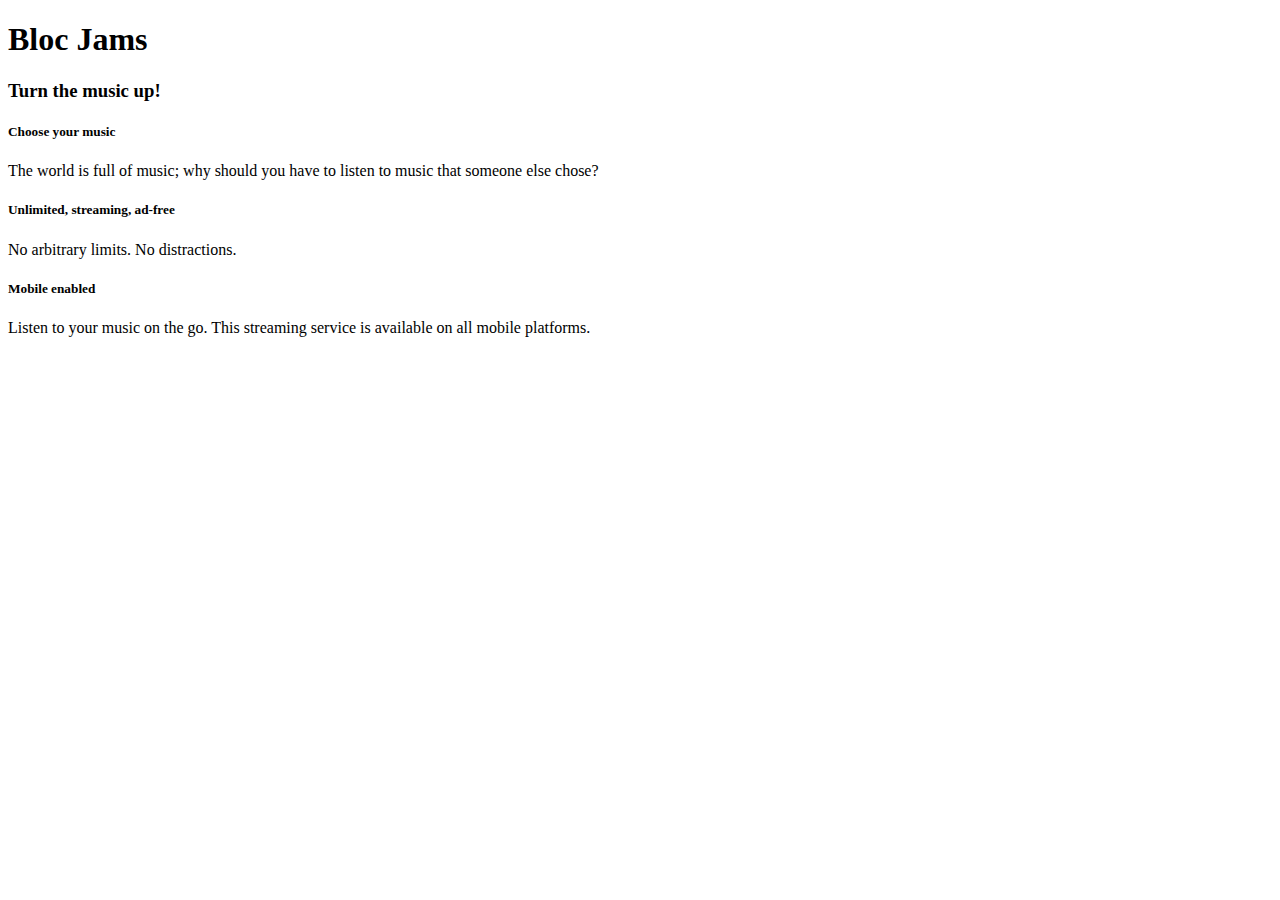
==== index.html @ a2aa1d9e "Assignment Basic HTML: completed" ====
<!DOCTYPE html>
<html>
	<head>
    	<title>Bloc Jams</title>
	</head>
	<body>
		<nav> <!-- navigation bar -->
		</nav>

		<header> <!-- hero content -->
			<h1>Bloc Jams</h1>
			<h3>Turn the music up!</h3>
		</header>
		
		<section> <!-- selling points -->
			<div>
				<h5>Choose your music</h5>
				<p>The world is full of music; why should you have to listen to music that someone else chose?</p>
			</div>
			<div>
				<h5>Unlimited, streaming, ad-free</h5>
				<p>No arbitrary limits. No distractions.</p>
			</div>
			<div>  
				<h5>Mobile enabled</h5>
				<p>Listen to your music on the go. This streaming service is available on all mobile platforms.</p>
			</div>
		</section>
	</body>
</html>
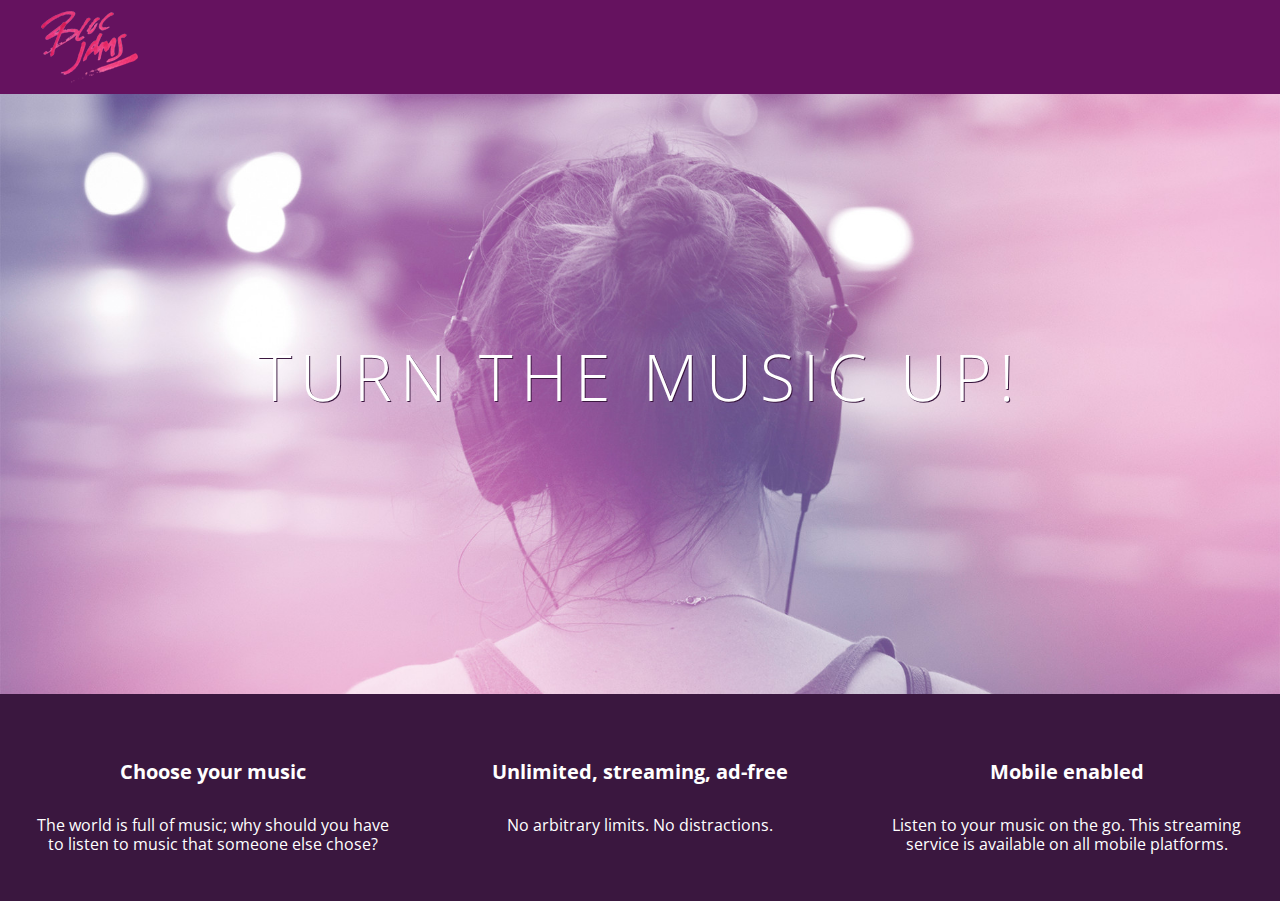
==== commit b5346d8c: "Checkpoint 3 HTML & CSS: Styles - completed" ====
--- a/index.html
+++ b/index.html
@@ -2,28 +2,35 @@
 <html>
 	<head>
     	<title>Bloc Jams</title>
+		<link rel="stylesheet" type="text/css" href="http://fonts.googleapis.com/css?family=Open+Sans:400,800,600,700,300">
+		<link rel="stylesheet" type="text/css" href="http://code.ionicframework.com/ionicons/2.0.1/css/ionicons.min.css">
+		<link rel="stylesheet" type="text/css" href="styles/normalize.css">
+		<link rel="stylesheet" type="text/css" href="styles/main.css">
 	</head>
-	<body>
-		<nav> <!-- navigation bar -->
+	<body class="landing">
+		<nav class="navbar"> <!-- navigation bar -->
+			<img src="assets/images/bloc_jams_logo.png" alt="bloc jams logo" class="logo">
 		</nav>
 
-		<header> <!-- hero content -->
-			<h1>Bloc Jams</h1>
-			<h3>Turn the music up!</h3>
-		</header>
+		<section class="hero-content"> <!-- hero content -->
+			<h1 class="hero-title">Turn the music up!</h1>
+		</section>
 		
-		<section> <!-- selling points -->
-			<div>
-				<h5>Choose your music</h5>
-				<p>The world is full of music; why should you have to listen to music that someone else chose?</p>
+		<section class="selling-points"> <!-- selling points -->
+			<div class="point">
+				<span class="ion-music-note"></span>
+				<h5 class="point-title">Choose your music</h5>
+				<p class="point-description">The world is full of music; why should you have to listen to music that someone else chose?</p>
 			</div>
-			<div>
-				<h5>Unlimited, streaming, ad-free</h5>
-				<p>No arbitrary limits. No distractions.</p>
+			<div class="point">
+				<span class="ion-radio-waves"></span>
+				<h5 class="point-title">Unlimited, streaming, ad-free</h5>
+				<p class="point-description">No arbitrary limits. No distractions.</p>
 			</div>
-			<div>  
-				<h5>Mobile enabled</h5>
-				<p>Listen to your music on the go. This streaming service is available on all mobile platforms.</p>
+			<div class="point">  
+				<span class="ion-iphone"></span>
+				<h5 class="point-title">Mobile enabled</h5>
+				<p class="point-description">Listen to your music on the go. This streaming service is available on all mobile platforms.</p>
 			</div>
 		</section>
 	</body>
--- a/styles/main.css
+++ b/styles/main.css
@@ -0,0 +1,76 @@
+html {
+	height: 100%;				/* makes sure our HTML takes up 100% of the browser window */
+	font-size: 100%;
+}
+
+body {
+	font-family: 'Open Sans';	/* sets our font to the "Open Sans" typeface */
+	color: white;				/* sets the text color to white */
+	min-height: 100%;			/* says the height of the body must be, at minimum, 100% of the window */
+}
+
+body.landing {
+	background-color: rgb(58,23,63);	/* sets the background color to an RGB value */
+}
+
+.navbar {
+	padding: 0.5rem;
+	background-color: rgb(101,18,95);
+}
+
+.navbar .logo {
+	position: relative;			/* positioning will be explained in a resource */
+	left: 2rem;
+}
+
+.hero-content {
+	position: relative; 		/* positioning will be explained in a resource */
+	min-height: 600px; 			/* hero content element must be at least 600 pixels */
+	background-image: url(../assets/images/bloc_jams_bg.jpg);
+	background-repeat: no-repeat;
+	background-position: center center; 	/* centre both horizontally and vertically */
+	background-size: cover;		/* scales the image so the entire background is covered */
+}
+.hero-content .hero-title {
+	position: absolute;
+	top: 40%;
+	-webkit-transform: translateY(-50%);
+	-moz-transform: translateY(-50%);
+	-ms-transform: translateY(-50%);
+	transform: translateY(-50%);
+	width: 100%;				/* makes sure the title inhabits the full width of its container */
+	text-align: center;			/* aligns text in the horizontal center of the element */
+	font-size: 4rem;			/* specifies the size of the font in root em units */
+	font-weight: 300;			/* makes the font thinner or lighter weight */
+	text-transform: uppercase;	/* transforms the text to be all uppercase lettering */
+	letter-spacing: 0.5rem;		/* puts 0.5 root ems worth of space between each letter */
+	text-shadow: 1px 1px 0px rgb(58,23,63);	/* creates a shadow underneath the text for readability over the image */
+}
+
+.selling-points {
+	position: relative;
+	display: table;
+	width: 100%;
+	-webkit-box-sizing: border-box;
+	-moz-box-sizing: border-box;
+	box-sizing: border-box;
+}
+
+.point {
+	display: table-cell;
+	position: relative;
+	width: 33.3%;
+	padding: 2rem;
+	text-align: center;
+}
+
+.point .point-title {
+	font-size: 1.25rem;
+}
+
+.ion-music-note,
+.ion-radio-waves,
+.ion-iphone {
+	color: rgb(233,50,117);
+	font-size: 5rem;
+}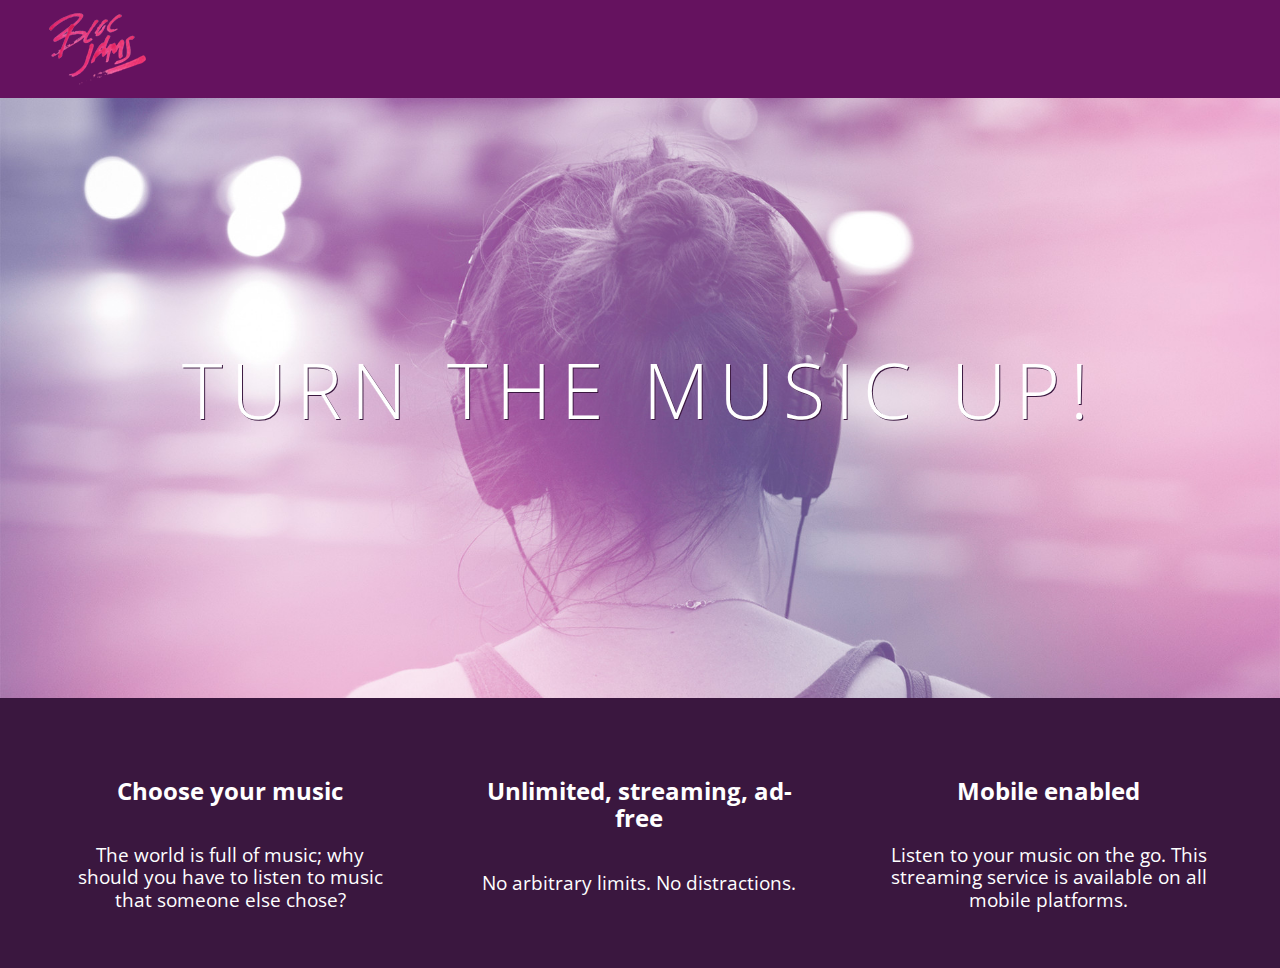
==== commit 0da2f401: "Checkpoint 4 HTML & CSS: Responsiveness - completed" ====
--- a/index.html
+++ b/index.html
@@ -2,10 +2,12 @@
 <html>
 	<head>
     	<title>Bloc Jams</title>
+		<meta name="viewport" content="width=device-width, initial-scale=1">	
 		<link rel="stylesheet" type="text/css" href="http://fonts.googleapis.com/css?family=Open+Sans:400,800,600,700,300">
 		<link rel="stylesheet" type="text/css" href="http://code.ionicframework.com/ionicons/2.0.1/css/ionicons.min.css">
 		<link rel="stylesheet" type="text/css" href="styles/normalize.css">
 		<link rel="stylesheet" type="text/css" href="styles/main.css">
+		<link rel="stylesheet" type="text/css" href="styles/landing.css">		
 	</head>
 	<body class="landing">
 		<nav class="navbar"> <!-- navigation bar -->
@@ -16,18 +18,18 @@
 			<h1 class="hero-title">Turn the music up!</h1>
 		</section>
 		
-		<section class="selling-points"> <!-- selling points -->
-			<div class="point">
+		<section class="selling-points container"> <!-- selling points -->
+			<div class="point column third">
 				<span class="ion-music-note"></span>
 				<h5 class="point-title">Choose your music</h5>
 				<p class="point-description">The world is full of music; why should you have to listen to music that someone else chose?</p>
 			</div>
-			<div class="point">
+			<div class="point column third">
 				<span class="ion-radio-waves"></span>
 				<h5 class="point-title">Unlimited, streaming, ad-free</h5>
 				<p class="point-description">No arbitrary limits. No distractions.</p>
 			</div>
-			<div class="point">  
+			<div class="point column third">  
 				<span class="ion-iphone"></span>
 				<h5 class="point-title">Mobile enabled</h5>
 				<p class="point-description">Listen to your music on the go. This streaming service is available on all mobile platforms.</p>
--- a/styles/main.css
+++ b/styles/main.css
@@ -1,3 +1,9 @@
+*, *:before, *:after {
+    -moz-box-sizing: border-box;
+    -webkit-box-sizing: border-box;
+    box-sizing: border-box;
+}
+
 html {
 	height: 100%;				/* makes sure our HTML takes up 100% of the browser window */
 	font-size: 100%;
@@ -7,10 +13,6 @@
 	font-family: 'Open Sans';	/* sets our font to the "Open Sans" typeface */
 	color: white;				/* sets the text color to white */
 	min-height: 100%;			/* says the height of the body must be, at minimum, 100% of the window */
-}
-
-body.landing {
-	background-color: rgb(58,23,63);	/* sets the background color to an RGB value */
 }
 
 .navbar {
@@ -23,54 +25,31 @@
 	left: 2rem;
 }
 
-.hero-content {
-	position: relative; 		/* positioning will be explained in a resource */
-	min-height: 600px; 			/* hero content element must be at least 600 pixels */
-	background-image: url(../assets/images/bloc_jams_bg.jpg);
-	background-repeat: no-repeat;
-	background-position: center center; 	/* centre both horizontally and vertically */
-	background-size: cover;		/* scales the image so the entire background is covered */
-}
-.hero-content .hero-title {
-	position: absolute;
-	top: 40%;
-	-webkit-transform: translateY(-50%);
-	-moz-transform: translateY(-50%);
-	-ms-transform: translateY(-50%);
-	transform: translateY(-50%);
-	width: 100%;				/* makes sure the title inhabits the full width of its container */
-	text-align: center;			/* aligns text in the horizontal center of the element */
-	font-size: 4rem;			/* specifies the size of the font in root em units */
-	font-weight: 300;			/* makes the font thinner or lighter weight */
-	text-transform: uppercase;	/* transforms the text to be all uppercase lettering */
-	letter-spacing: 0.5rem;		/* puts 0.5 root ems worth of space between each letter */
-	text-shadow: 1px 1px 0px rgb(58,23,63);	/* creates a shadow underneath the text for readability over the image */
+.container {
+	margin: 0 auto;
+	max-width: 64rem;
 }
 
-.selling-points {
-	position: relative;
-	display: table;
-	width: 100%;
-	-webkit-box-sizing: border-box;
-	-moz-box-sizing: border-box;
-	box-sizing: border-box;
+/* Medium and small screens (640px) */
+@media (min-width: 640px) {
+	html { font-size: 112%; }
+	
+	.column {
+		float: left;
+		padding-left: 1rem;
+		padding-right: 1rem;
+	}
+
+	.column.full { width: 100%; }
+	.column.two-thirds { width: 66.7%; }
+	.column.half { width: 50%; }
+	.column.third { width: 33.3%; }
+	.column.fourth { width: 25%; }
+	.column.flow-opposite { float: right; }
+	
 }
 
-.point {
-	display: table-cell;
-	position: relative;
-	width: 33.3%;
-	padding: 2rem;
-	text-align: center;
-}
-
-.point .point-title {
-	font-size: 1.25rem;
-}
-
-.ion-music-note,
-.ion-radio-waves,
-.ion-iphone {
-	color: rgb(233,50,117);
-	font-size: 5rem;
+/* Large screens (1024px) */
+@media (min-width: 1024px) {
+	html { font-size: 120%; }
 }--- a/styles/landing.css
+++ b/styles/landing.css
@@ -0,0 +1,48 @@
+body.landing {
+    background-color: rgb(58,23,63);
+}
+
+.hero-content {
+    position: relative;
+    min-height: 600px;
+    background-image: url(../assets/images/bloc_jams_bg.jpg);
+    background-repeat: no-repeat;
+    background-position: center center;
+    background-size: cover;
+}
+
+.hero-content .hero-title {
+    position: absolute;
+    top: 40%;
+    -webkit-transform: translateY(-50%);
+    -moz-transform: translateY(-50%);
+    transform: translateY(-50%);
+    width: 100%;
+    text-align: center;
+    font-size: 4rem;
+    font-weight: 300;
+    text-transform: uppercase;
+    letter-spacing: 0.5rem;
+    text-shadow: 1px 1px 0px rgb(58,23,63);
+}
+
+.selling-points {
+    position: relative;
+}
+
+.point {
+    position: relative;
+    padding: 2rem;
+    text-align: center;
+}
+
+.point  .point-title {
+    font-size: 1.25rem;
+}
+
+.ion-music-note,
+.ion-radio-waves,
+.ion-iphone {
+    color: rgb(233,50,117);
+    font-size: 5rem;
+}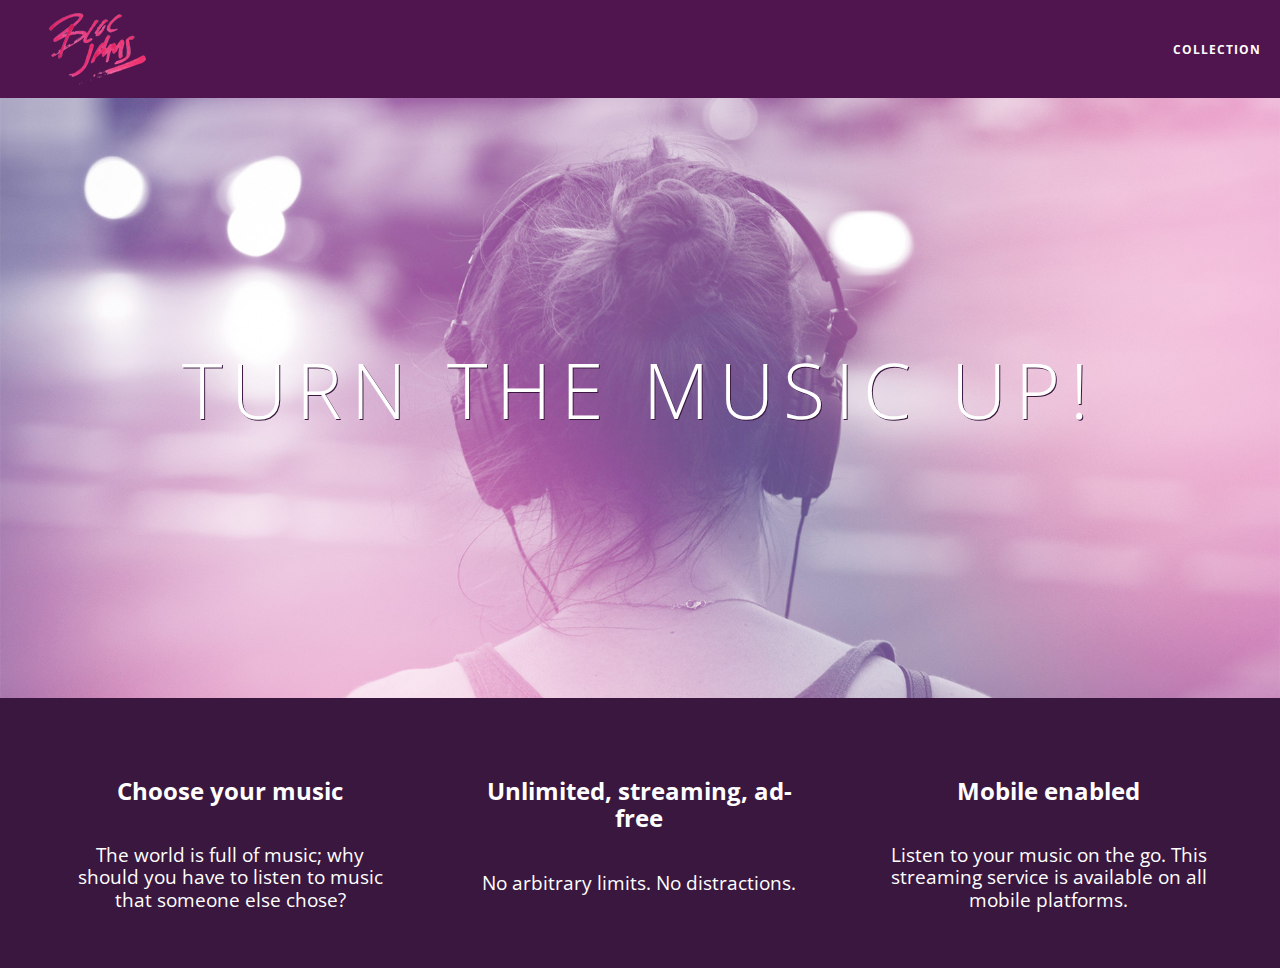
==== commit fc4a7065: "Checkpoint 4 HTML & CSS: Collection - completed" ====
--- a/index.html
+++ b/index.html
@@ -11,14 +11,19 @@
 	</head>
 	<body class="landing">
 		<nav class="navbar"> <!-- navigation bar -->
-			<img src="assets/images/bloc_jams_logo.png" alt="bloc jams logo" class="logo">
+			<a href="index.html"  class="logo">
+				<img src="assets/images/bloc_jams_logo.png" alt="bloc jams logo">
+			</a>
+			<div class="links-container">
+				<a href="collection.html" class="navbar-link">collection</a>
+			</div>
 		</nav>
 
 		<section class="hero-content"> <!-- hero content -->
 			<h1 class="hero-title">Turn the music up!</h1>
 		</section>
 		
-		<section class="selling-points container"> <!-- selling points -->
+		<section class="selling-points container clearfix"> <!-- selling points -->
 			<div class="point column third">
 				<span class="ion-music-note"></span>
 				<h5 class="point-title">Choose your music</h5>
--- a/styles/main.css
+++ b/styles/main.css
@@ -16,13 +16,46 @@
 }
 
 .navbar {
+	position: relative;
 	padding: 0.5rem;
-	background-color: rgb(101,18,95);
+	background-color: rgb(101,18,95,0.5);
+	z-index: 1;
 }
 
 .navbar .logo {
 	position: relative;			/* positioning will be explained in a resource */
 	left: 2rem;
+	cursor: pointer; 			/* produces the finger-pointer icon when you hover over the logo */
+}
+
+.navbar .links-container {
+	display: table;
+	position: absolute;
+	top: 0;
+	right: 0;
+	height: 100px;
+	color: white;
+	text-decoration: none;
+}
+
+.links-container .navbar-link {
+	display: table-cell;
+	position: relative;
+	height: 100%;
+	padding-left: 1rem;
+	padding-right: 1rem;
+	vertical-align: middle;
+	color: white;
+	font-size: 0.625rem;
+	letter-spacing: 0.05rem;
+	font-weight: 700;
+	text-transform: uppercase;
+	text-decoration: none;
+	cursor: pointer;
+}
+
+.links-container .navbar-link:hover {
+	color: rgb(233,50,117);
 }
 
 .container {
@@ -52,4 +85,14 @@
 /* Large screens (1024px) */
 @media (min-width: 1024px) {
 	html { font-size: 120%; }
+}
+
+.clearfix::before,
+.clearfix::after {
+   content: " ";
+   display: table;
+}
+
+.clearfix::after {
+   clear: both;
 }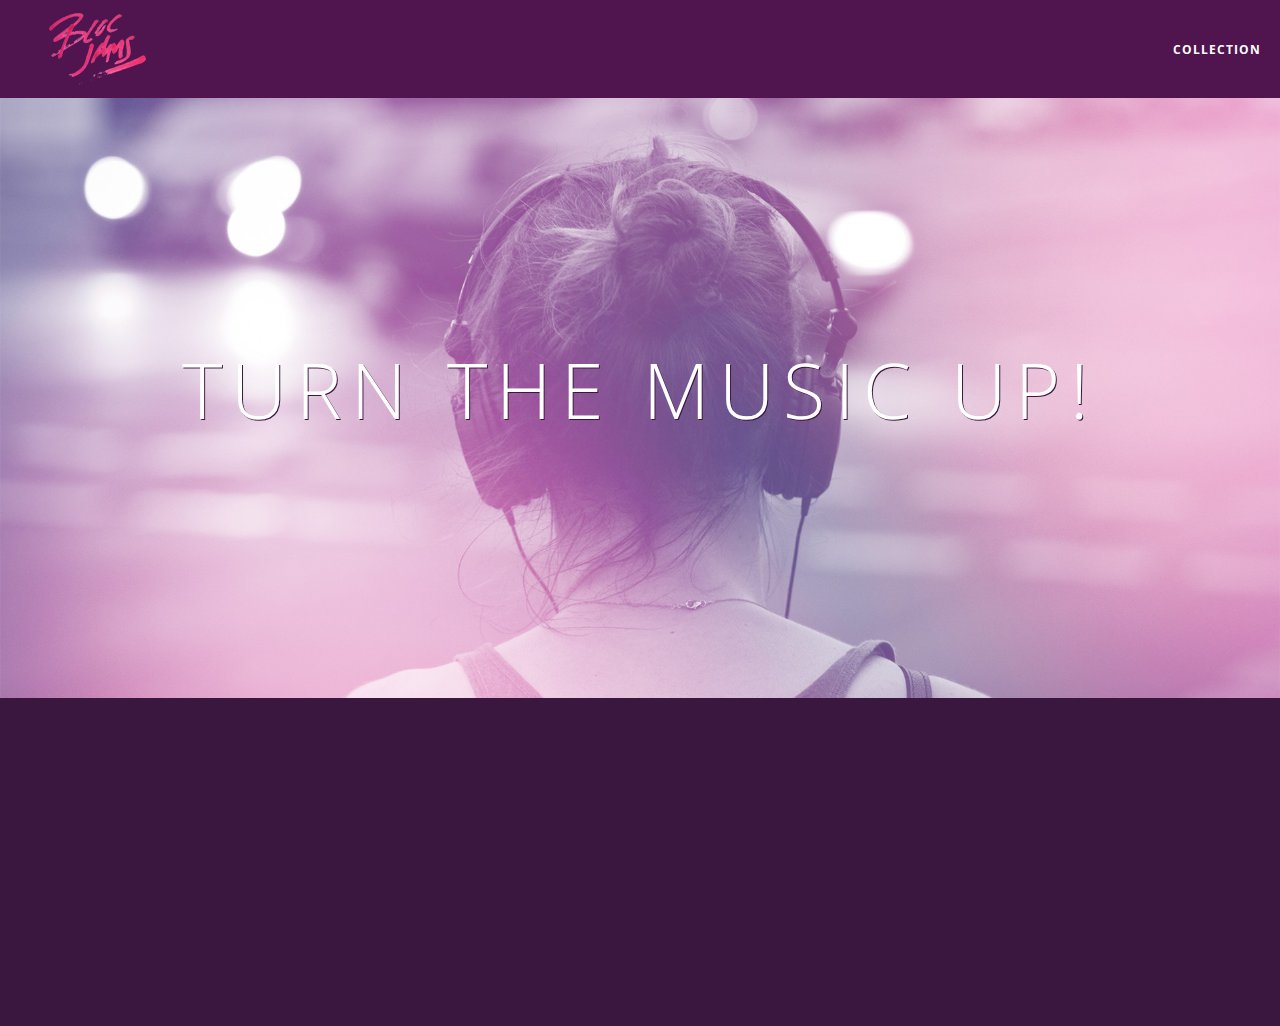
==== commit 20ce90d0: "Checkpoint 8 DOM: Animation - completed" ====
--- a/index.html
+++ b/index.html
@@ -40,5 +40,6 @@
 				<p class="point-description">Listen to your music on the go. This streaming service is available on all mobile platforms.</p>
 			</div>
 		</section>
+		<script src="scripts/landing.js"></script>
 	</body>
 </html>--- a/styles/main.css
+++ b/styles/main.css
@@ -63,6 +63,10 @@
 	max-width: 64rem;
 }
 
+.container.narrow {
+ max-width: 56rem;
+}
+
 /* Medium and small screens (640px) */
 @media (min-width: 640px) {
 	html { font-size: 112%; }
--- a/styles/landing.css
+++ b/styles/landing.css
@@ -34,6 +34,16 @@
     position: relative;
     padding: 2rem;
     text-align: center;
+    opacity: 0;
+    -webkit-transform: scaleX(0.9) translateY(3rem);
+    -moz-transform: scaleX(0.9) translateY(3rem);
+    transform: scaleX(0.9) translateY(3rem);
+    -webkit-transition: all 0.25s ease-in-out;
+    -moz-transition: all 0.25s ease-in-out;
+    transition: all 0.25s ease-in-out;
+    -webkit-transition-delay: 0.2s;
+    -moz-transition-delay: 0.2s;
+    transition-delay: 0.2s;
 }
 
 .point  .point-title {
